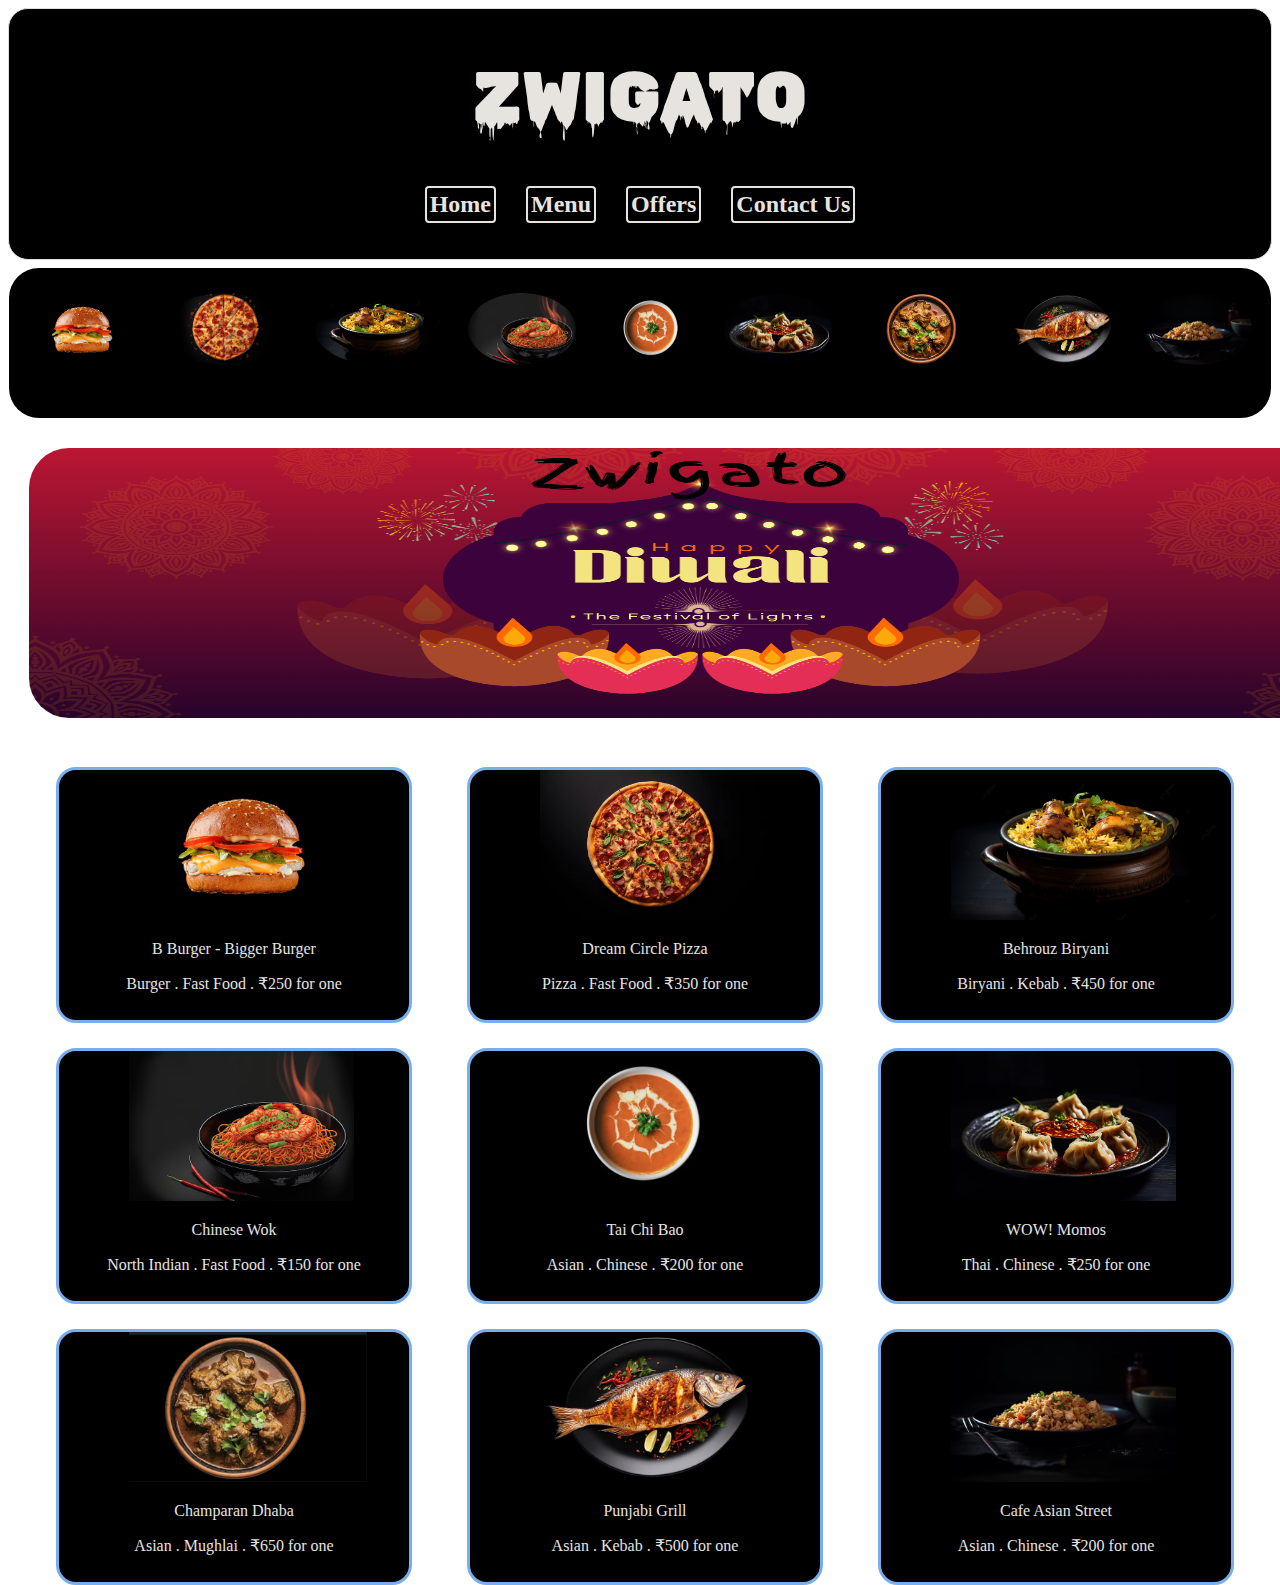
==== index.html @ a5e3a668 "Add files via upload" ====
<!DOCTYPE html>
<html lang="en">
<head>
    <meta charset="UTF-8">
    <meta name="viewport" content="width=device-width, initial-scale=1.0">
    <title>Sumato</title>
    <link rel="stylesheet" href="style.css">
    <link rel="preconnect" href="https://fonts.googleapis.com">
    <link rel="preconnect" href="https://fonts.gstatic.com" crossorigin>
    <link href="https://fonts.googleapis.com/css2?family=Permanent+Marker&family=Rubik+Wet+Paint&display=swap" rel="stylesheet">
</head>
<body>
    <div class="container">
        <div class="header">
            <h1>ZWIGATO</h1>
        </div>
        <div class="box">
            <h2><a href="index.html">Home</a></h2>
            <h2>Menu</h2>
            <h2>Offers</h2>
            <h2>Contact Us</h2>
        </div>
        <div class="topmenu">
            <img src="images/burger.avif">
            <img src="images/pizza.avif">
            <img src="images/biryani.png">
            <img src="images/chowmein.avif">
            <img src="images/soup 2.png">
            <img src="images/momos.avif">
            <img src="images/mutton 2_processed.png">
            <img src="images/fish.avif">
            <img src="images/fried rice.avif">
        </div>

        <img src="images/offer.png" class="offerimg">
        <div class="page1">
            <div>
                <a href="burger.html"><img src="images/burger.avif" class="pageimage" ></a> 
                <a href="burger.html"><p class="pagetext">B Burger - Bigger Burger </p></a> 
                <a href="burger.html"><p class="pagetext">Burger . Fast Food . ₹250 for one </p></a> 
            </div>
            <div>
                <a href="pizza.html"><img src="images/pizza 2.webp" class="pageimage" id="pizza"></a> 
                <a href="pizza.html"><p class="pagetext">Dream Circle Pizza</p></a> 
                <a href="pizza.html"><p class="pagetext">Pizza . Fast Food . ₹350 for one </p></a> 
            </div>
            <div>
                <a href="biryani.html"><img src="images/biryani.png" class="pageimage"> </a>
                <a href="biryani.html"><p class="pagetext">Behrouz Biryani</p></a>
                <a href="biryani.html"><p class="pagetext">Biryani . Kebab . ₹450 for one </p></a>
            </div>
        </div>
        <div class="page2">
            <div>
                <a href="chowmein.html"><img src="images/chowmein.avif" class="pageimage"> </a>
                <a href="chowmein.html"><p class="pagetext"> Chinese Wok</p> </a>
                <a href="chowmein.html"><p class="pagetext">North Indian . Fast Food . ₹150 for one </p> </a>
            </div>
            <div>
                <a href="soup.html"><img src="images/soup 2.png" class="pageimage"></a> 
                <a href="soup.html"><p class="pagetext">Tai Chi Bao</p></a>
                <a href="soup.html"><p class="pagetext">Asian . Chinese . ₹200 for one </p></a>
            </div>
            <div>
                <a href="momos.html"><img src="images/momos.avif" class="pageimage"> </a>
                <a href="momos.html"><p class="pagetext">WOW! Momos</p></a>
                <a href="momos.html"><p class="pagetext">Thai . Chinese . ₹250 for one </p></a>
            </div>
        </div>

        <div class="page3">
            <div>
                <a href="mutton.html"><img src="images/mutton 3.png" class="pageimage"></a> 
                <a href="mutton.html"><p class="pagetext">Champaran Dhaba</p></a>
                <a href="mutton.html"><p class="pagetext">Asian . Mughlai . ₹650 for one </p></a>
            </div>
            <div>
                <a href="fish.html"><img src="images/fish.avif" class="pageimage"></a> 
                <a href="fish.html"><p class="pagetext">Punjabi Grill</p></a>
                <a href="fish.html"><p class="pagetext">Asian . Kebab . ₹500 for one </p></a>
            </div>
            <div>
                <a href="friedrice.html"><img src="images/fried rice.avif" class="pageimage"></a> 
                <a href="friedrice.html"><p class="pagetext">Cafe Asian Street</p></a>
                <a href="friedrice.html"><p class="pagetext">Asian . Chinese . ₹200 for one </p></a>
            </div>
        </div>
    </div>
    
</body>
</html>
---- style.css ----
html{
    background-color: rgb(255, 255, 255);
}
.container {
    height: 250px;
    background-color: black;
    border-radius: 20px;
    border: 1px solid rgb(224, 221, 221);

.box{
    display: flex;
    justify-content: center;
    gap: 30px;
}

}
.header > h1{
    color: rgb(231, 228, 224);
    font-family: "Rubik Wet Paint", system-ui;
    font-weight: 400;
    font-style: normal;
    font-size: 70px;
    text-align: center;
}
a{
    text-decoration: none;
    color: rgb(231, 228, 224);
}
.box > *{
    color: rgb(231, 228, 224) ;
    border: 2px solid rgb(231, 228, 224);
    padding: 3px;
    border-radius: 4px;
    margin-top: 0px;
}

.topmenu {
    position: relative;
    display: inline-flex;
    justify-content: center;
    gap: 25px;
    background-color: black;
    margin-top: 25px;
    width: 100%;
    height: 150px;
    border-radius: 30px;

}

.topmenu > *{
    margin-top: 25px;
    height: 72px;
    width: auto;
    border-radius: 50%;
}

 .page1, .page2, .page3 {
    display: flex;
    margin-top: 25px;
    gap: 45px;
    justify-content: center;
}
.page1 > *{
    background-color: black;
    color: white;
    border: 3px solid rgb(120, 174, 236);
    margin-left: 10px;
    width: 350px;
    height: 250px;
    border-radius: 20px;

}
.page2 > *{
    background-color: black;
    color: white;
    border: 3px solid rgb(120, 174, 236);
    margin-left: 10px;
    width: 350px;
    height: 250px;
    border-radius: 20px;

}
.page3 > *{
    background-color: black;
    color: white;
    border: 3px solid rgb(120, 174, 236);
    margin-left: 10px;
    width: 350px;
    height: 250px;
    border-radius: 20px;

}
.pageimage{
    margin-left: 20%;
    height: 150px;
    width: auto;
    text-align: center;
}
.pagetext{
    text-align: center;
    font-family: "Permanent Marker", cursive;
    font-weight: 400;
    font-style: normal;
}

.offerimg{
    width: 1360px;
    height: 270px;
    margin-top: 30px;
    margin-bottom: 20px;
    margin-left: 20px;
    border-radius: 40px;
}
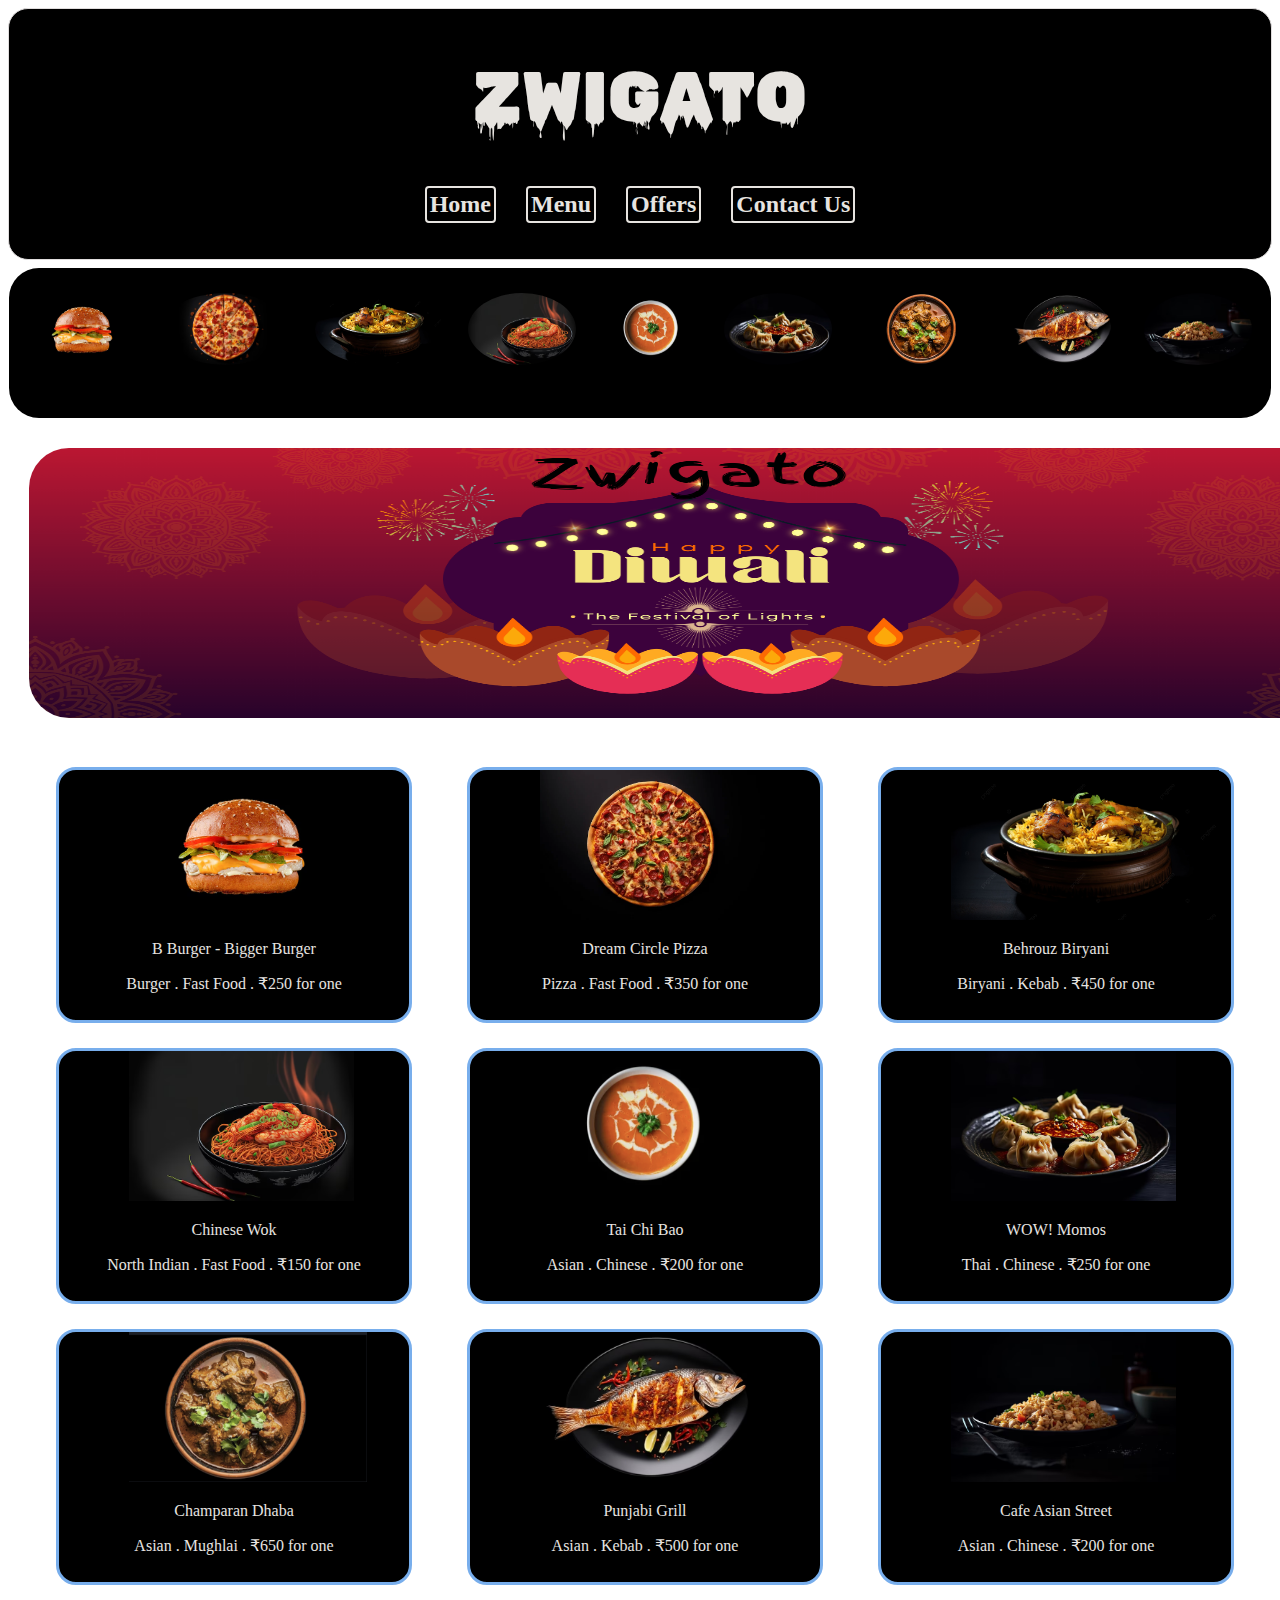
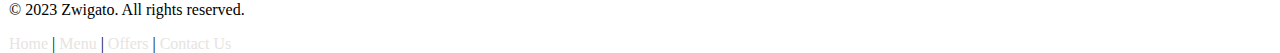
==== commit e2a2d9d6: "index.html" ====
--- a/index.html
+++ b/index.html
@@ -3,7 +3,7 @@
 <head>
     <meta charset="UTF-8">
     <meta name="viewport" content="width=device-width, initial-scale=1.0">
-    <title>Sumato</title>
+    <title>Zwigato</title>
     <link rel="stylesheet" href="style.css">
     <link rel="preconnect" href="https://fonts.googleapis.com">
     <link rel="preconnect" href="https://fonts.gstatic.com" crossorigin>
@@ -16,9 +16,9 @@
         </div>
         <div class="box">
             <h2><a href="index.html">Home</a></h2>
-            <h2>Menu</h2>
-            <h2>Offers</h2>
-            <h2>Contact Us</h2>
+            <h2><a href="menu.html">Menu</a></h2>
+            <h2><a href="offers.html">Offers</a></h2>
+            <h2><a href="contact.html">Contact Us</a></h2>
         </div>
         <div class="topmenu">
             <img src="images/burger.avif">
@@ -32,7 +32,7 @@
             <img src="images/fried rice.avif">
         </div>
 
-        <img src="images/offer.png" class="offerimg">
+        <a href="offers.html"><img src="images/offer.png" class="offerimg"></a>
         <div class="page1">
             <div>
                 <a href="burger.html"><img src="images/burger.avif" class="pageimage" ></a> 
@@ -85,7 +85,23 @@
                 <a href="friedrice.html"><p class="pagetext">Asian . Chinese . ₹200 for one </p></a>
             </div>
         </div>
+
+        <div class="footer">
+            
+
+        </div>
+        <div class="footer">
+            <p>&copy; 2023 Zwigato. All rights reserved.</p>
+            <p>
+                <a href="index.html">Home</a> |
+                <a href="menu.html">Menu</a> |
+                <a href="offers.html">Offers</a> |
+                <a href="contact.html">Contact Us</a>
+            </p>
+        </div>
     </div>
+
+    
     
 </body>
-</html>+</html>
